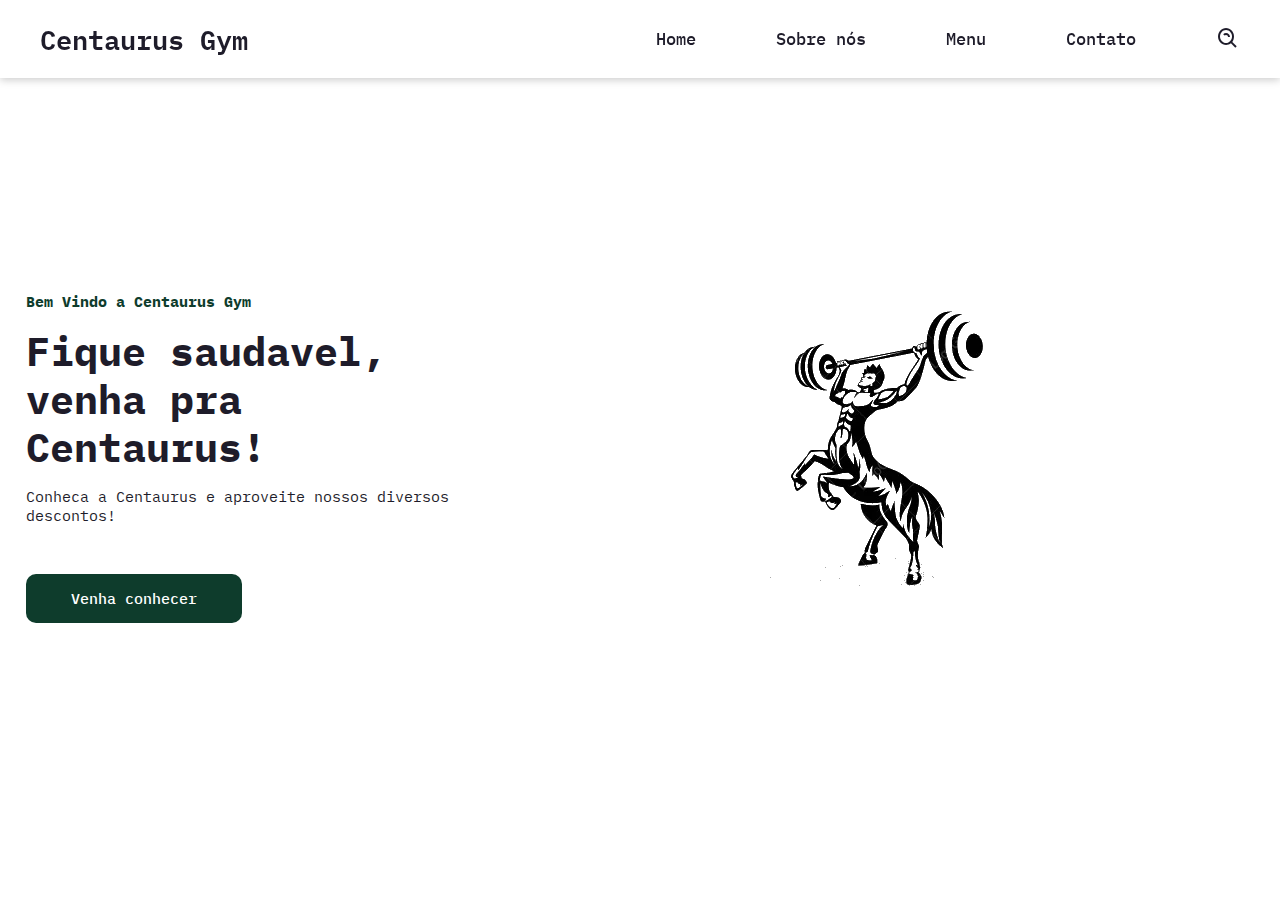
==== Centaurus gym/index.html @ f4fea3be "Add files via upload" ====
<!DOCTYPE html>
<html lang="pt-br">
<head>
    <meta charset="UTF-8">
    <meta http-equiv="X-UA-Compatible" content="IE-edge">
    <meta name="viewport" content="width=device-width, initial-scale=1.0">
    <link href='https://unpkg.com/boxicons@2.1.4/css/boxicons.min.css' rel='stylesheet'>
    <link rel="stylesheet" href="style.css">
    <title>Centaurus Gym</title>
</head>
<body>
    <header>
        <nav class="navigation">
            <a href="#" class="logo">Centaurus<span> Gym</span></a>
            <ul class="nav-menu">
                <li class="nav-item"> <a href="#">Home</a></li>
                <li class="nav-item"> <a href="#">Sobre nós</a></li>
                <li class="nav-item"> <a href="#">Menu</a></li>
                <li class="nav-item"> <a href="#">Contato</a></li>
                <i class='bx bx-search-alt'></i>
            </ul>
            <div class="menu">
                <span class="bar"></span>
                <span class="bar"></span>
                <span class="bar"></span>
            </div>
        </nav>
    </header>
    <main>
        <section class="home">
            <div class="home-text">
                 <h4 class="text-h4">Bem Vindo a Centaurus Gym</h4>
                 <h1 class="text-h1">Fique saudavel, venha pra Centaurus!</h1>
                 <p>Conheca a Centaurus e aproveite nossos diversos descontos!</p>
                 <a href="#" class="home-btn">Venha conhecer</a>
            </div>
            <div class="home-img">
                <img src="img/centaurus.png" alt="GymLogo">
            </div>
        </section>
    </main>
    <script src="script.js"></script>
</body>
</html>
---- Centaurus gym/style.css ----
@import url('https://fonts.googleapis.com/css2?family=IBM+Plex+Mono:ital,wght@0,100;0,200;0,300;0,400;0,500;0,600;0,700;1,100;1,200;1,300;1,400;1,500;1,600;1,700&display=swap');

*{
    margin: 0;
    padding: 0;
    box-sizing: border-box;
    font-family: "IBM Plex Mono", monospace;
    list-style: none;
    text-decoration: none;
}
:root{
    --green:#0E3C2C;
    --white: #FFF;
    --dark: #1e1c2a;
}
body{
    color: var(--dark);
    background: var(--white);
}
.navigation {
    display: flex;
    align-items: center;
    justify-content: space-between;
    padding: 18px 40px;
    box-shadow: 0 0.1rem 0.5rem #ccc;
    width: 100%;
    background: var(--white);
    transition: all 0.5s;
    position: fixed;
}
.navigation .logo{
    color: var(--grenn);
    font-size: 1.7rem;
    font-weight: 600;
}
.logo span{
    color: var(--dark);
}
.navigation ul{
    display: flex;
    align-items: center;
    gap: 5rem;
}
.navigation ul li a{
    color: var(--dark);
    font-size: 17px;
    font-weight: 500;
    transition: all 0.5s;
}
.navigation ul li a:hover{
    color: var(--green);
}
.navigation i{
    cursor: pointer;
    font-size: 1.5rem;
}
.menu{
    cursor: pointer;
    display: none;
}
.menu .bar{
    display: block;
    width: 28px;
    height: 3px;
    border-radius: 3px;
    background: var(--dark);
    margin: 5px auto;
    transition: all 0.3s;
}
.menu .bar:nth-child(1),
.menu .bar:nth-child(3){
    background: var(--green);
}
.home{
    width: 100%;
    height: 100vh;
    display: flex;
    align-items: center;
    justify-content: space-between;
    padding: 0px 10%;
}
.home-text{
    max-width: 37rem;
}
.home-text .text-h4{
    font-size: 1.5rem;
    color: var(--green);
    margin-bottom: 1rem;
}
.home-text .text-h1{
    font-size: 4rem;
    margin-bottom: 1rem;
    line-height: 4rem;
}
.home-text p{
    margin-bottom: 4rem;
}
.home-btn{
    padding: 15px 45px;
    background: var(--green);
    color: var(--white);
    border-radius: 10px;
    font-weight: 500;
    transition: all 0,5s;
}
.home-btn:hover{
    background: #00280F;
}
.home-img{
    width: 100%;
}
@media(max-width:785px){
    .navigation {
        padding: 18px 20px;
    }
    .menu{
        display: block;
    }
    .menu.ativo .bar:nth-child(1){
        transform: translateY(8px) rotate(45deg);
    } 
    .menu.ativo .bar:nth-child(2){
        opacity: 0;
    }
    .menu.ativo .bar:nth-child(3){
        transform: translateY(-8px) rotate(-45deg);
    }  
    .nav-menu{
        position: fixed;
        right: -100%;
        top: 70px;
        width: 100%;
        height: 100%;
        flex-direction: column;
        background: var(--white);
        gap: -10px;
        transition: 0.3s;
    }
    .nav-menu.ativo{
        right: 0; 
    }
    .nav-item{
        margin: 16px 0;
    }
}
.home{
    padding: 100px 2%;
   s
    text-align: center;
    overflow: hidden;
    gap: 5rem; 
}
.home .text-h4{
    font-size: 15px;
}
.home .text-h1{
    font-size: 2.5rem;
    line-height: 3rem;
}
.home p{
    font-size: 15px;

}
.home-text{
    font-size: 15px;
}
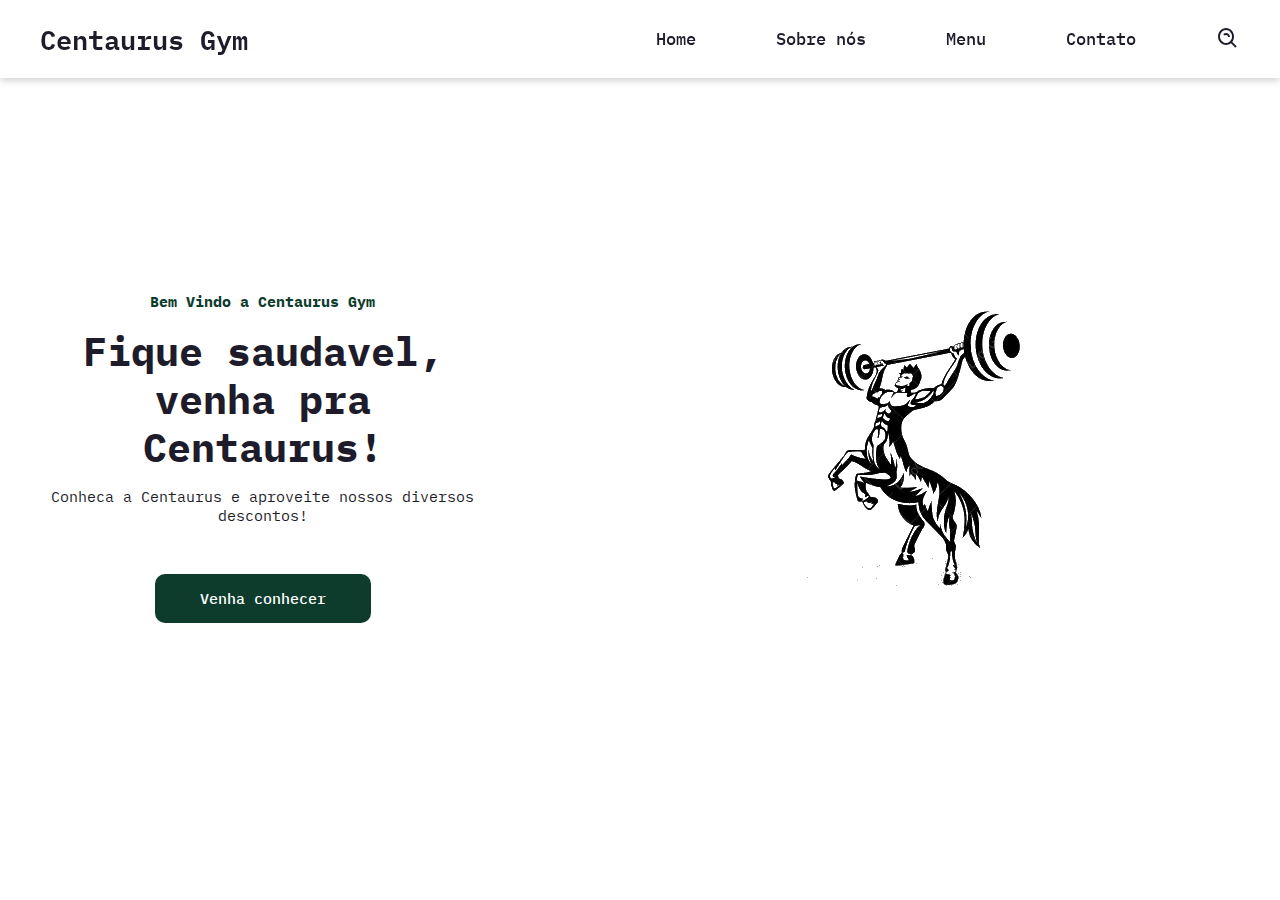
==== commit 147ca889: "Add files via upload" ====
--- a/Centaurus gym/index.html
+++ b/Centaurus gym/index.html
@@ -13,10 +13,10 @@
         <nav class="navigation">
             <a href="#" class="logo">Centaurus<span> Gym</span></a>
             <ul class="nav-menu">
-                <li class="nav-item"> <a href="#">Home</a></li>
-                <li class="nav-item"> <a href="#">Sobre nós</a></li>
-                <li class="nav-item"> <a href="#">Menu</a></li>
-                <li class="nav-item"> <a href="#">Contato</a></li>
+                <li class="nav-item"> <a href="home.html">Home</a></li>
+                <li class="nav-item"> <a href="sobre.html">Sobre nós</a></li>
+                <li class="nav-item"> <a href="menu.html">Menu</a></li>
+                <li class="nav-item"> <a href="contato.html">Contato</a></li>
                 <i class='bx bx-search-alt'></i>
             </ul>
             <div class="menu">
@@ -32,7 +32,7 @@
                  <h4 class="text-h4">Bem Vindo a Centaurus Gym</h4>
                  <h1 class="text-h1">Fique saudavel, venha pra Centaurus!</h1>
                  <p>Conheca a Centaurus e aproveite nossos diversos descontos!</p>
-                 <a href="#" class="home-btn">Venha conhecer</a>
+                 <a href="conhecer.html" class="home-btn">Venha conhecer</a>
             </div>
             <div class="home-img">
                 <img src="img/centaurus.png" alt="GymLogo">
--- a/Centaurus gym/style.css
+++ b/Centaurus gym/style.css
@@ -145,7 +145,6 @@
 }
 .home{
     padding: 100px 2%;
-   s
     text-align: center;
     overflow: hidden;
     gap: 5rem; 
@@ -164,3 +163,58 @@
 .home-text{
     font-size: 15px;
 }
+
+/*home/*/
+
+ .planos {
+    width: 100%;
+    height: 100vh;
+    display: flex;
+    align-items: center;
+    justify-content: space-between;
+    padding: 0px 40%;
+    
+ }
+ .planos-gym{
+    justify-content: space-between;
+    
+    
+ }
+
+.planos-btn{
+    padding: 15px 45px;
+    background: var(--green);
+    color: var(--white);
+    border-radius: 10px;
+    font-weight: 500;
+    transition: all 0,5s;
+    display: flex;
+    
+ }
+
+.ben-btn {
+    padding: 15px 15px;
+    background: var(--green);
+    color: var(--white);
+    border-radius: 10px;
+    font-weight: 500;
+    transition: all 0,5s;
+ }
+
+ .ben {
+    display: flex;
+    padding: 0px 10%;
+    width: 100%;
+ }
+
+.body .planos-gym{
+    display: flex;
+    align-items: center;
+    justify-content: center;
+    background: url(23.jpeg) no-repeat;
+    background-size: cover;
+    background-position: center;
+    position: relative;
+    min-height: 100vh;
+   
+}
